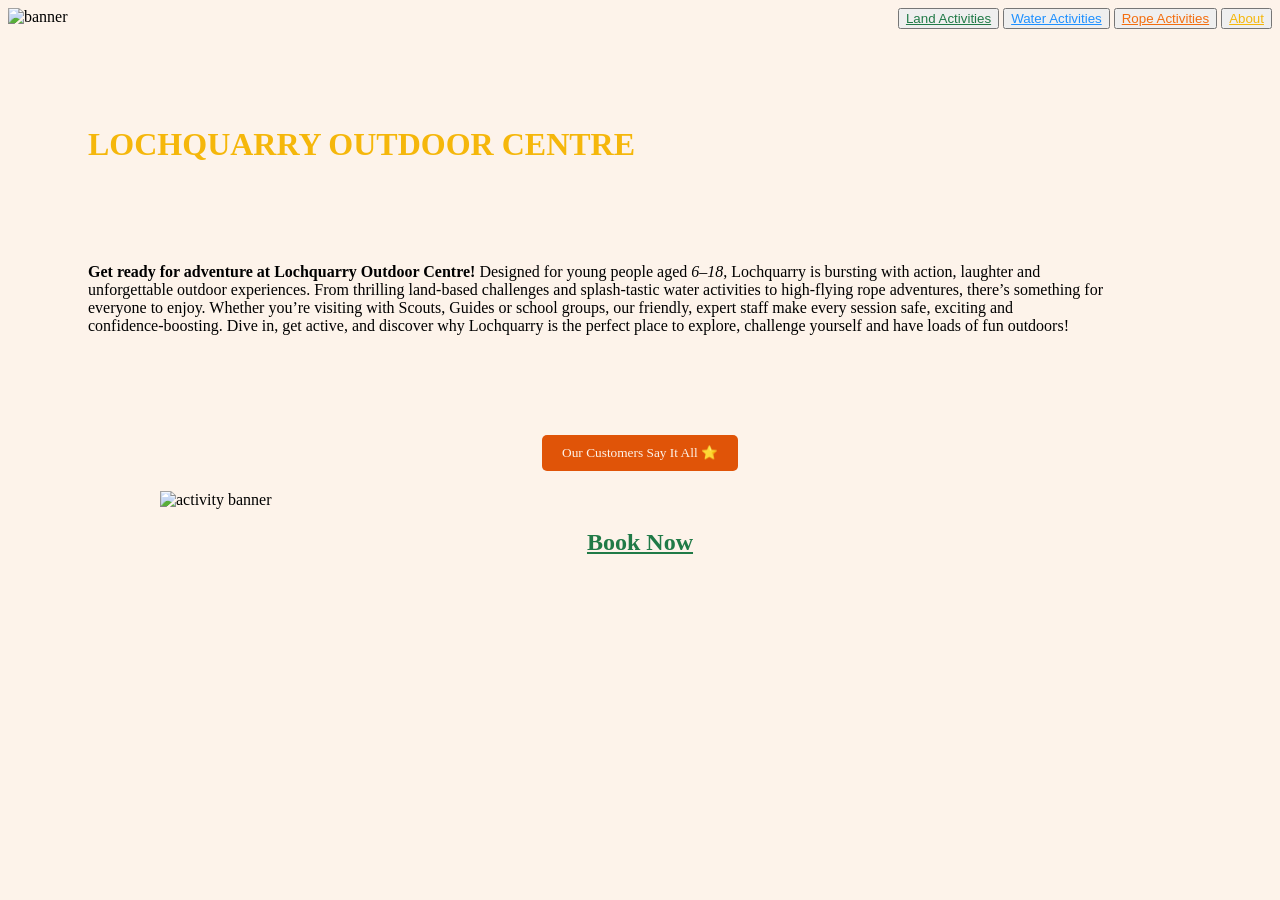
==== index.html @ a42128ab "Add files via upload" ====
<!DOCTYPE html>
<html lang="en">
    <head>
        <meta charset="UTF-8">
        <meta name="viewport" content="width=device-width, initial-scale=1.0">
        <title>Lochquarry Outdoor Centre</title>
    
        <style>
            body{background-color:#fdf3ea;}

            #land-activities{color:#207a47;}
            #water-activities{color:#1E90FF;}
            #rope-activities{color:rgb(243, 110, 15)}
            #About{color:rgb(245, 183, 11);}

            body{font-family: 'Baloo 2', cursive;} 

            H1{color:rgb(245, 183, 11);
                margin-top: 100px;
                margin-bottom: 100px;
                margin-right: 150px;
                margin-left: 80px;
            }

            p {
                margin-top: 100px;
                margin-bottom: 100px;
                margin-right: 150px;
                margin-left: 80px;
                }

            nav {
                position: sticky;
                top: 30%;
                float: right;
                }

            #banner {
                margin: 20px;
                display: block;
                margin: auto;
                width:75vw;
                }

                
            a{text-align:center}
            #book-now{color:#207a47}

            ul{text-align:center}
            ul{list-style-type: none;}

        </style>

    </head>
<body>

    <header>

    <img src="Images/Banner.png" alt="banner"> 

<!--NAVAGATION BAR SECTION-->  

 <nav class="tab-buttons" role="tablist">

        <button class="tab-btn active" data-tab="tab1" role="tab"><a href="Land_Activities.html" h2 id="land-activities"> Land Activities</a></h2></button>

        <button class="tab-btn" data-tab="tab2" role="tab"><a href="Water_Activities.html" h2 id="water-activities"> Water Activities</a></h2></button>

        <button class="tab-btn" data-tab="tab3" role="tab"><a href="Rope_Activities.html" h2 id="rope-activities">Rope Activities</a></h2></button>

        <button Class="about" data-tab="tab4" role="tab"><a href="About.html" h2 id="About">About</a></h2></button>

        </nav>

        </header>

    <main>

    <h1>LOCHQUARRY OUTDOOR CENTRE</h1>
   
    <p><strong>Get ready for adventure at Lochquarry Outdoor Centre!</strong> Designed for young people aged <em>6–18</em>, Lochquarry is bursting with action, laughter and unforgettable outdoor experiences. From thrilling land‑based challenges and splash‑tastic water activities to high‑flying rope adventures, there’s something for everyone to enjoy. Whether you’re visiting with Scouts, Guides or school groups, our friendly, expert staff make every session safe, exciting and confidence‑boosting. Dive in, get active, and discover why Lochquarry is the perfect place to explore, challenge yourself and have loads of fun outdoors!<br></p>

    <!-- INTERACTIVE REVIEWS SECTION-->

<div style="margin: 20px; text-align: center;">
    <button onclick="toggleReview()" style="padding: 10px 20px; background-color: #e05408; color: #fdf3ea; border: none; border-radius: 5px; cursor: pointer; font-family: 'Baloo 2', cursive;">
        Our Customers Say It All ⭐️
    </button>

    <div id="reviewContent" style="display: none; margin-top: 20px; background: #fdf3ea; padding: 20px; font-style: Baloo 2; text-align: left;">
        <p>
        <ul>
            <li>"Lochquarry was amazing! The instructors made the high ropes so much fun even though I was scared at first. Best school trip ever!"<strong>- Sarah, Age 14</strong></li>
            <li>‘The kids had a ball and didn’t want to leave’ <strong> - Mr Evans, PE teacher</strong></li>
            <li>‘I would definitely come back’ − <strong> - Kelly, aged 9</strong></li>
    
        </ul>
        </p>
     </div>
    </main>

   <footer>
    <img src="Images/home-page-banner.png" id="banner" alt="activity banner"> 
    
    <!--Link to WhatsApp Web -->
    <a id="book-now" href="https://wa.me/4414752298311" target="_blank"><h2>Book Now</h2></a>
    </footer>


<!--INTERACTIVE JUMP TO TOP SECTION-->
<button id="topBtn" onclick="scrollToTop()" style="display:none; position:fixed; bottom:20px; right:20px; z-index:99; background-color:#207a47; color:white; border:none; padding:10px; cursor:pointer; border-radius:5px;">Top ↑</button>


<!--JAVASCRIPT 1ST JUMP TO TOP SECTION 2ND CUSTOMER REVIEW-->

<script>

window.onscroll = function() {
    if (document.body.scrollTop > 100 || document.documentElement.scrollTop > 100) {
        document.getElementById("topBtn").style.display = "block";
    } else {
        document.getElementById("topBtn").style.display = "none";
    }
};

function scrollToTop() {
    window.scrollTo({top: 0, behavior: 'smooth'});
}

function toggleReview() {
    var review = document.getElementById("reviewContent");
    
    if (review.style.display === "none") {
        review.style.display = "block";
        // Optional: Change the button text when it opens
        event.target.innerHTML = "Hide Reviews";
    } else {
        review.style.display = "none";
        event.target.innerHTML = "Show Customer Reviews";
    }
}
</script>

</body>
</html>
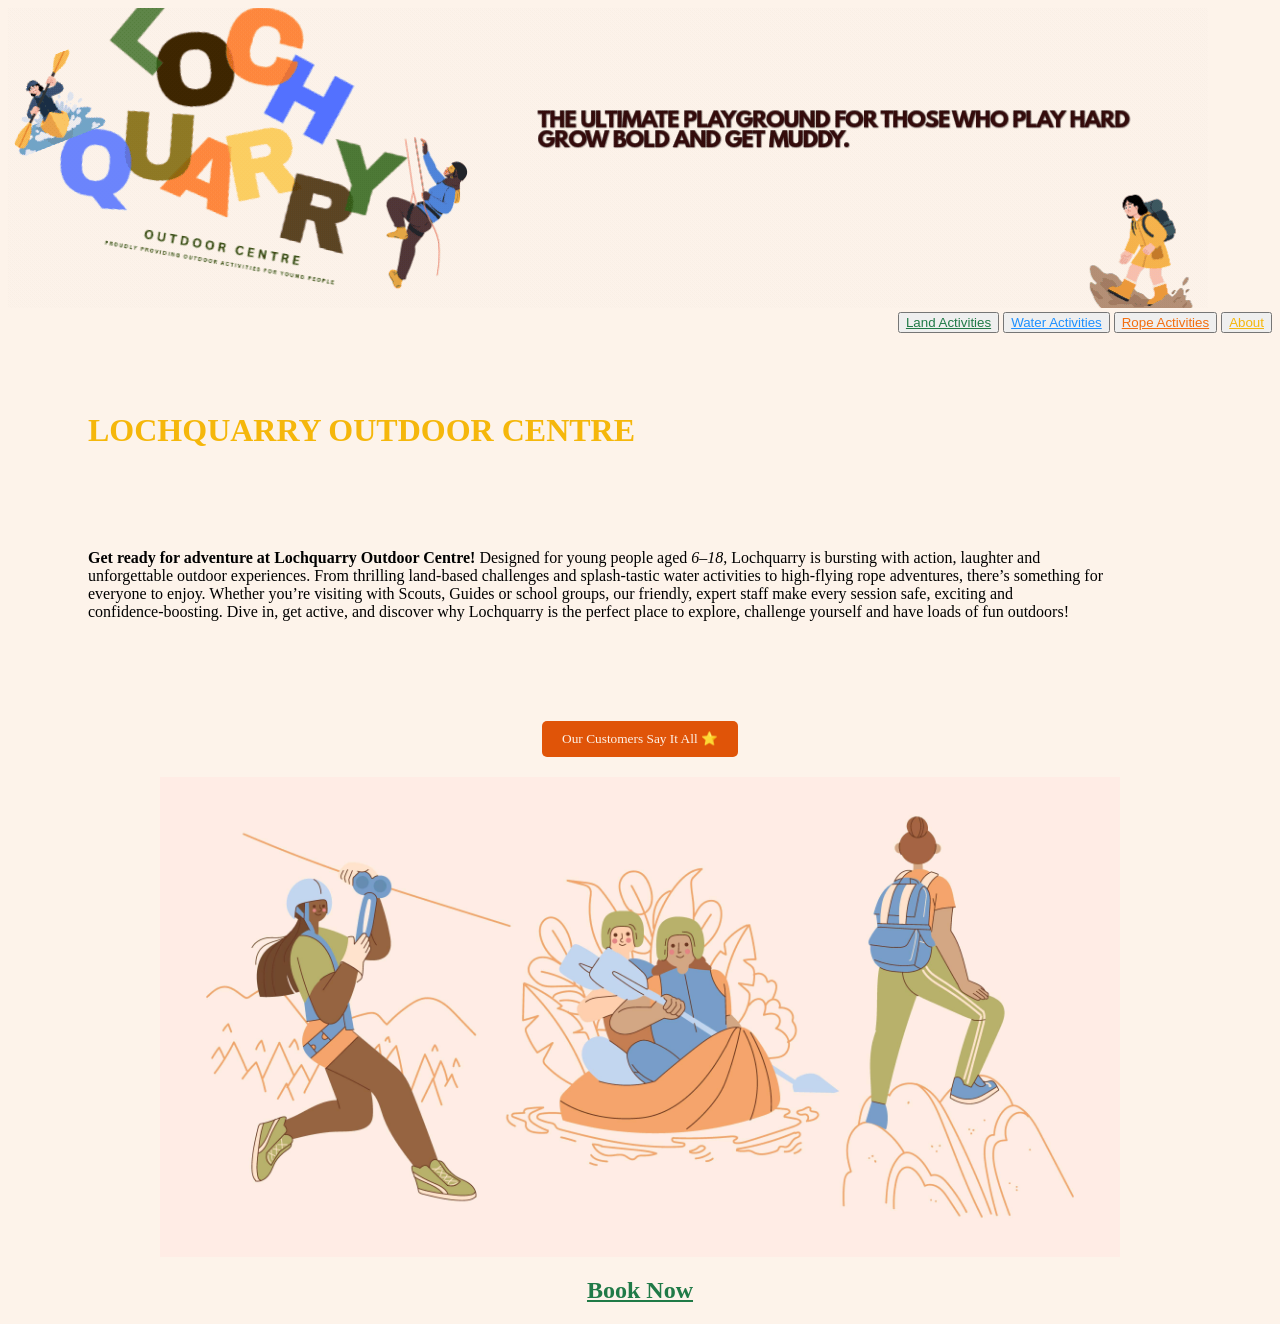
==== commit 83aa94fe: "Add files via upload" ====
--- a/index.html
+++ b/index.html
@@ -56,7 +56,7 @@
 
     <header>
 
-    <img src="Images/Banner.png" alt="banner"> 
+    <img src="Images/Banner.gif" alt="banner"> 
 
 <!--NAVAGATION BAR SECTION-->  
 
@@ -100,7 +100,7 @@
     </main>
 
    <footer>
-    <img src="Images/home-page-banner.png" id="banner" alt="activity banner"> 
+    <img src="Images/home-page-banner.jpg" id="banner" alt="activity banner"> 
     
     <!--Link to WhatsApp Web -->
     <a id="book-now" href="https://wa.me/4414752298311" target="_blank"><h2>Book Now</h2></a>
